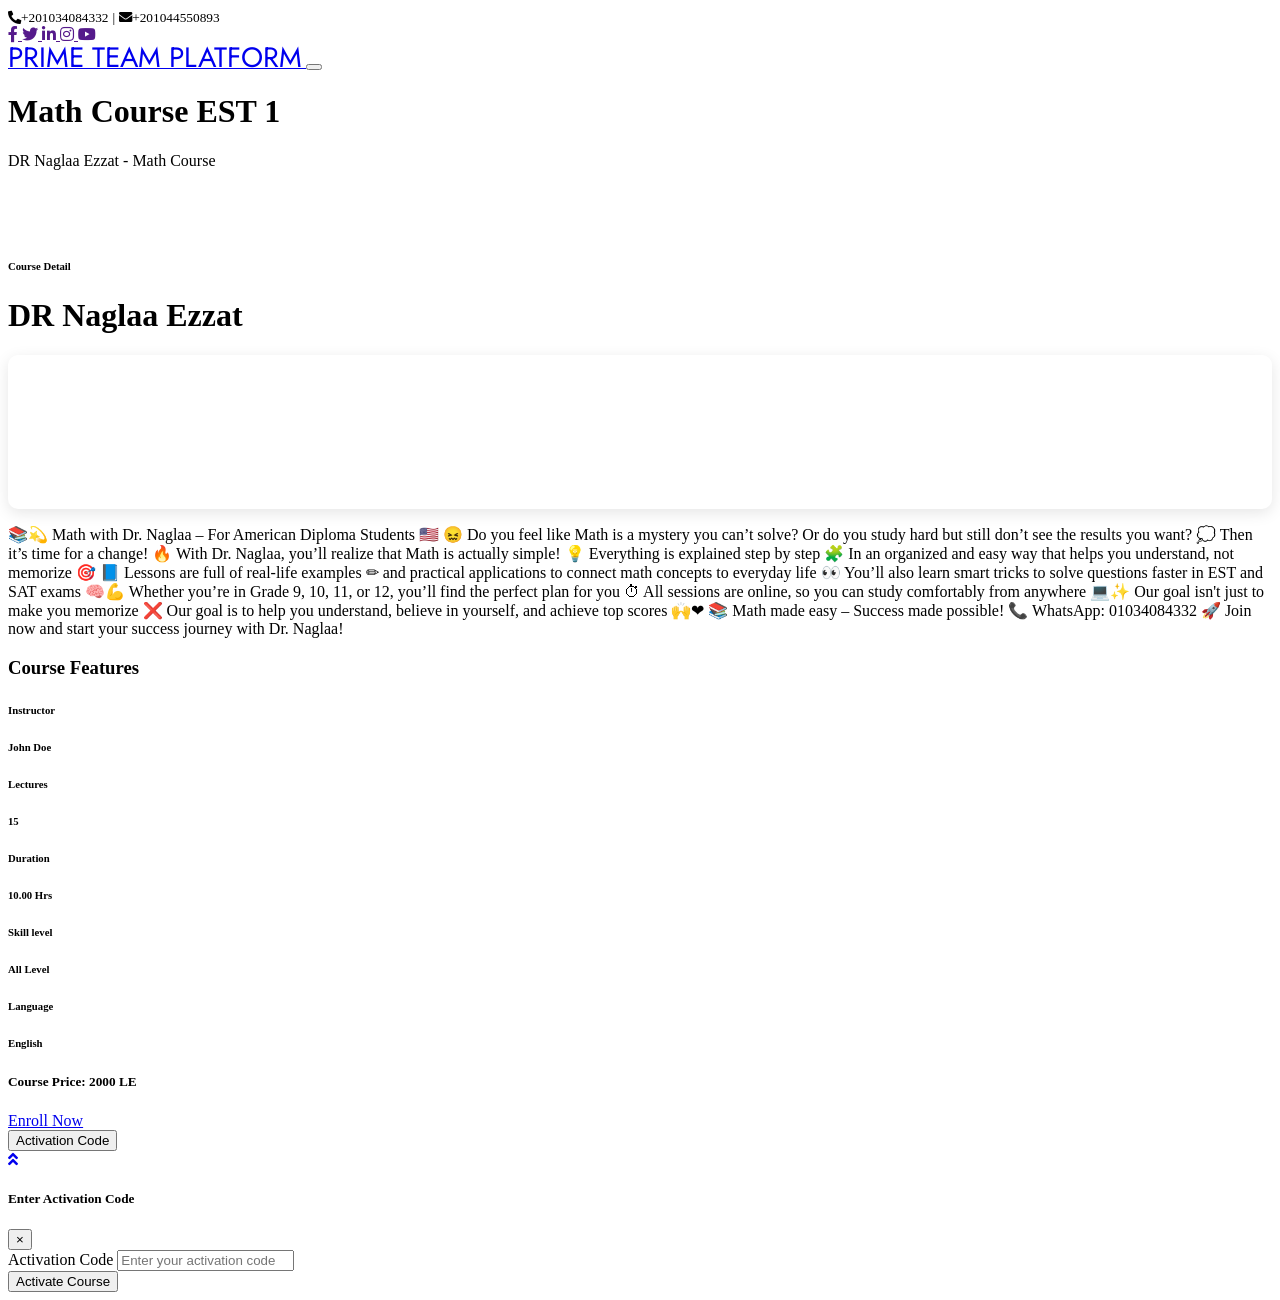
==== index.html @ 52534f37 "Add files via upload" ====
<!DOCTYPE html>
<html lang="en">

<head>
    <meta charset="utf-8">
    <title>Prime Team Platform</title>
    <meta content="width=device-width, initial-scale=1.0" name="viewport">
    <meta content="Free HTML Templates" name="keywords">
    <meta content="Free HTML Templates" name="description">
    
    <!-- Additional Security Meta Tags -->
    <meta http-equiv="Cache-Control" content="no-cache, no-store, must-revalidate">
    <meta http-equiv="Pragma" content="no-cache">
    <meta http-equiv="Expires" content="0">
    <meta name="robots" content="noindex, nofollow, noarchive, nosnippet, noimageindex">
    <meta name="googlebot" content="noindex, nofollow, noarchive, nosnippet, noimageindex">

    <!-- Favicon -->
    <link href="img/favicon.ico" rel="icon">

    <!-- Google Web Fonts -->
    <link rel="preconnect" href="https://fonts.gstatic.com">
    <link href="https://fonts.googleapis.com/css2?family=Jost:wght@500;600;700&family=Open+Sans:wght@400;600&display=swap" rel="stylesheet"> 

    <!-- Font Awesome -->
    <link href="https://cdnjs.cloudflare.com/ajax/libs/font-awesome/5.10.0/css/all.min.css" rel="stylesheet">

    <!-- Libraries Stylesheet -->
    <link href="lib/owlcarousel/assets/owl.carousel.min.css" rel="stylesheet">

    <!-- Customized Bootstrap Stylesheet -->
    <link href="css/style.css" rel="stylesheet">
    
    <!-- Enhanced Mobile-Responsive Styling -->
    <style>
        /* Mobile Navigation Enhancements */
        @media (max-width: 768px) {
            .navbar-brand {
                flex-direction: row;
                align-items: center;
            }
            
            .navbar-brand span {
                font-size: 16px !important;
                line-height: 1.2 !important;
                margin-left: 8px !important;
            }
            
            .navbar-brand img {
                height: 40px !important;
                width: 40px !important;
                flex-shrink: 0;
            }
        }
        
        @media (max-width: 576px) {
            .navbar-brand span {
                font-size: 14px !important;
                line-height: 1.1 !important;
            }
            
            .navbar-brand img {
                height: 36px !important;
                width: 36px !important;
            }
        }
        
        @media (max-width: 480px) {
            .navbar-brand span {
                font-size: 12px !important;
                line-height: 1 !important;
            }
            
            .navbar-brand img {
                height: 32px !important;
                width: 32px !important;
            }
        }
        
        /* Additional Mobile Navbar Fixes */
        @media (max-width: 768px) {
            .navbar {
                padding: 0.5rem 1rem !important;
            }
            
            .navbar-brand {
                max-width: calc(100% - 60px);
            }
            
            .navbar-toggler {
                padding: 0.25rem 0.5rem;
                font-size: 1rem;
            }
        }
        
        @media (max-width: 576px) {
            .navbar {
                padding: 0.4rem 0.8rem !important;
            }
            
            .navbar-brand {
                max-width: calc(100% - 50px);
            }
        }
        
        @media (max-width: 480px) {
            .navbar {
                padding: 0.3rem 0.6rem !important;
            }
            
            .navbar-brand {
                max-width: calc(100% - 45px);
            }
            
            .navbar-brand span {
                word-break: break-word;
                overflow-wrap: break-word;
            }
        }
        
        /* Ensure navbar doesn't overflow */
        .navbar-brand {
            white-space: nowrap;
            overflow: hidden;
            text-overflow: ellipsis;
        }
        
        @media (max-width: 480px) {
            .navbar-brand {
                white-space: normal;
                overflow: visible;
                text-overflow: unset;
            }
        }
        
        /* Free Session Video Section Styling */
        .embed-responsive {
            border-radius: 10px;
            overflow: hidden;
            box-shadow: 0 4px 15px rgba(0,0,0,0.1);
        }
        
        .embed-responsive-item {
            border: none;
        }
        
        #videoUrlInput {
            border-radius: 5px 0 0 5px;
        }
        
        #videoUrlInput:focus {
            border-color: #007bff;
            box-shadow: 0 0 0 0.2rem rgba(0,123,255,.25);
        }
    </style>
    
    <!-- All inspection protection CSS has been removed for full functionality -->
    
    <!-- CryptoJS for AES encryption -->
    <script src="https://cdnjs.cloudflare.com/ajax/libs/crypto-js/4.1.1/crypto-js.min.js"></script>
    
    <!-- All inspection protection scripts have been removed for full functionality -->
</head>

<body>
    <!-- Topbar Start -->
    <div class="container-fluid bg-dark">
        <div class="row py-2 px-lg-5">
            <div class="col-lg-6 text-center text-lg-left mb-2 mb-lg-0">
                <div class="d-inline-flex align-items-center text-white">
                    <small><i class="fa fa-phone-alt mr-2"></i>+201034084332</small>
                    <small class="px-3">|</small>
                    <small><i class="fa fa-envelope mr-2"></i>+201044550893</small>
                </div>
            </div>
            <div class="col-lg-6 text-center text-lg-right">
                <div class="d-inline-flex align-items-center">
                    <a class="text-white px-2" href="">
                        <i class="fab fa-facebook-f"></i>
                    </a>
                    <a class="text-white px-2" href="">
                        <i class="fab fa-twitter"></i>
                    </a>
                    <a class="text-white px-2" href="">
                        <i class="fab fa-linkedin-in"></i>
                    </a>
                    <a class="text-white px-2" href="">
                        <i class="fab fa-instagram"></i>
                    </a>
                    <a class="text-white pl-2" href="">
                        <i class="fab fa-youtube"></i>
                    </a>
                </div>
            </div>
        </div>
    </div>
    <!-- Topbar End -->


    <!-- Navbar Start -->
    <div class="container-fluid p-0">
        <nav class="navbar navbar-expand-lg bg-white navbar-light py-2 py-lg-3 px-3 px-lg-5">
            <a href="index.html" class="navbar-brand d-flex align-items-center">
                <img src="img/prime-team-logo.png" alt="Prime Team Platform" class="mr-2" style="height: 64px; width: 64px; border-radius: 50%; object-fit: cover;" onerror="this.style.display='none'">
                <span class="text-primary font-weight-bold" style="font-family: 'Jost', sans-serif; font-size: 28px; text-transform: uppercase; line-height: 1;">Prime Team Platform</span>
            </a>
            <button type="button" class="navbar-toggler" data-toggle="collapse" data-target="#navbarCollapse">
                <span class="navbar-toggler-icon"></span>
            </button>
            <div class="collapse navbar-collapse justify-content-between px-lg-3" id="navbarCollapse">
                <div class="navbar-nav mx-auto py-0">
                </div>
            </div>
        </nav>
    </div>
    <!-- Navbar End -->


    <!-- Header Start -->
    <div class="jumbotron jumbotron-fluid page-header position-relative overlay-bottom" style="margin-bottom: 90px;">
        <div class="container text-center py-5">
            <h1 class="text-white display-1">Math Course EST 1</h1>
            <div class="d-inline-flex text-white mb-5">
                <p class="m-0 text-uppercase">DR Naglaa Ezzat - Math Course</p>
            </div>
        </div>
    </div>
    <!-- Header End -->


    <!-- Detail Start -->
    <div class="container-fluid py-5">
        <div class="container py-5">
            <div class="row">
                <div class="col-lg-8">
                    <div class="mb-5">
                        <div class="section-title position-relative mb-5">
                            <h6 class="d-inline-block position-relative text-secondary text-uppercase pb-2">Course Detail</h6>
                            <h1 class="display-4">DR Naglaa Ezzat</h1>
                        </div>
                        <!-- Free Session Video Player -->
                        <div class="mb-4">
                            <div class="embed-responsive embed-responsive-16by9 rounded shadow-lg">
                                <iframe class="embed-responsive-item" id="freeSessionVideo" src="" allowfullscreen></iframe>
            </div>
                        </div>
                        <p>📚💫 Math with Dr. Naglaa – For American Diploma Students 🇺🇸

                            😖 Do you feel like Math is a mystery you can’t solve?
                            Or do you study hard but still don’t see the results you want? 💭
                            Then it’s time for a change! 🔥
                            
                            With Dr. Naglaa, you’ll realize that Math is actually simple! 💡
                            Everything is explained step by step 🧩
                            In an organized and easy way that helps you understand, not memorize 🎯
                            
                            📘 Lessons are full of real-life examples ✏
                            and practical applications to connect math concepts to everyday life 👀
                            You’ll also learn smart tricks to solve questions faster in EST and SAT exams 🧠💪
                            
                            Whether you’re in Grade 9, 10, 11, or 12,
                            you’ll find the perfect plan for you ⏱
                            All sessions are online, so you can study comfortably from anywhere 💻✨
                            
                            Our goal isn't just to make you memorize ❌
                            Our goal is to help you understand, believe in yourself, and achieve top scores 🙌❤
                            
                            📚 Math made easy – Success made possible!
                            📞 WhatsApp: 01034084332
                            🚀 Join now and start your success journey with Dr. Naglaa!</p>
                    </div>

                    
                    </div>

                <div class="col-lg-4 mt-5 mt-lg-0">
                    <div class="bg-primary mb-5 py-3">
                        <h3 class="text-white py-3 px-4 m-0">Course Features</h3>
                        <div class="d-flex justify-content-between border-bottom px-4">
                            <h6 class="text-white my-3">Instructor</h6>
                            <h6 class="text-white my-3">John Doe</h6>
                </div>
                        
                        <div class="d-flex justify-content-between border-bottom px-4">
                            <h6 class="text-white my-3">Lectures</h6>
                            <h6 class="text-white my-3">15</h6>
            </div>
                        <div class="d-flex justify-content-between border-bottom px-4">
                            <h6 class="text-white my-3">Duration</h6>
                            <h6 class="text-white my-3">10.00 Hrs</h6>
                        </div>
                        <div class="d-flex justify-content-between border-bottom px-4">
                            <h6 class="text-white my-3">Skill level</h6>
                            <h6 class="text-white my-3">All Level</h6>
                    </div>
                        <div class="d-flex justify-content-between px-4">
                            <h6 class="text-white my-3">Language</h6>
                            <h6 class="text-white my-3">English</h6>
                    </div>
                        <h5 class="text-white py-3 px-4 m-0">Course Price: 2000 LE</h5>
                        <div class="py-3 px-4">
                            <a id="enroll-btn" class="btn btn-block btn-secondary py-3 px-5" href="https://docs.google.com/forms/d/e/1FAIpQLSeO6FMQyeVrbVhYPBFhWqPBFjoQSpNeBC6p05BM1_A8sCCKrQ/viewform?usp=dialog" target="_blank" rel="noopener">Enroll Now</a>
                            <button id="activation-btn" class="btn btn-block btn-warning py-3 px-5 mt-2" data-toggle="modal" data-target="#activationModal">Activation Code</button>
                            <button id="view-course-btn" class="btn btn-block btn-success py-3 px-5 mt-2" style="display:none;">View Course</button>
                        </div>
                    </div>

                    

                    
                </div>
            </div>
        </div>
    </div>
    <!-- Detail End -->




    <!-- Back to Top -->
    <a href="#" class="btn btn-lg btn-primary rounded-0 btn-lg-square back-to-top"><i class="fa fa-angle-double-up"></i></a>


    <!-- JavaScript Libraries -->
    <script src="https://code.jquery.com/jquery-3.4.1.min.js"></script>
    <script src="https://stackpath.bootstrapcdn.com/bootstrap/4.4.1/js/bootstrap.bundle.min.js"></script>
    <script src="lib/easing/easing.min.js"></script>
    <script src="lib/waypoints/waypoints.min.js"></script>
    <script src="lib/counterup/counterup.min.js"></script>
    <script src="lib/owlcarousel/owl.carousel.min.js"></script>

    <!-- Inline JavaScript for Button Functionality -->
    <script>
        // Activation codes
        window.activationCodes = {
            'math-est-1': ['MATH7X9K2P4Q', 'EST1M3TH5X7', 'ALG3BR4X9Y2', 'CALC8U1S3V5', 'GEOM6W4E7R9', 'TRIG2A5S8D1', 'STAT4F7G0H3', 'PROB6J9K2L5', 'ANAL8M1N4O7', 'DIFF0P3Q6R9'],
            'math-est-2': ['MATH9Y2Z5A8', 'EST2B4C7D0', 'ADV3E6F9G2', 'CALC5H8I1J4', 'LINE7K0L3M6', 'MATR9N2O5P8', 'VECT1Q4R7S0', 'LIMI3T6U9V2', 'DERI5W8X1Y4', 'INTE7Z0A3B6'],
            'english-est-1': ['ENG9C2D5E8', 'EST1F4G7H0', 'LITE3I6J9K2', 'GRAM5L8M1N4', 'VOCA7O0P3Q6', 'READ9R2S5T8', 'WRIT1U4V7W0', 'COMP3X6Y9Z2', 'ANAL5A8B1C4', 'ESSA7D0E3F6'],
            'biology-est-1': ['BIO9G2H5I8', 'EST1J4K7L0', 'CELL3M6N9O2', 'DNA5P8Q1R4', 'GENE7S0T3U6', 'EVOL9V2W5X8', 'ECOL1Y4Z7A0', 'ANAT3B6C9D2', 'PHYS5E8F1G4', 'MOLC7H0I3J6'],
            'biology-est-2': ['BIO9K2L5M8', 'EST2N4O7P0', 'ADV3Q6R9S2', 'MICR5T8U1V4', 'IMMU7W0X3Y6', 'NEUR9Z2A5B8', 'ENDO1C4D7E0', 'REPR3F6G9H2', 'DEVE5I8J1K4', 'PHYS7L0M3N6'],
            'chemistry-est-2': ['CHEM9O2P5Q8', 'EST2R4S7T0', 'ADV3U6V9W2', 'ORGA5X8Y1Z4', 'INOR7A0B3C6', 'PHYS9D2E5F8', 'ANAL1G4H7I0', 'THER3J6K9L2', 'KINE5M8N1O4', 'ELEC7P0Q3R6']
        };
        
        // Wait for DOM to load
        document.addEventListener('DOMContentLoaded', function() {
            // Current activation version - CHANGE THIS TO EXPIRE ALL SESSIONS
            var ACTIVATION_CODE_VERSION = "1.0.9";
            
            // Get current course ID
            function getCurrentCourseId() {
                var currentPage = window.location.pathname.split('/').pop();
                var courseMapping = {
                    'index.html': 'math-est-1',
                    'detail.html': 'math-est-1',
                    'detail2.html': 'math-est-2',
                    'detail3.html': 'english-est-1',
                    'detail4.html': 'biology-est-1',
                    'detail5.html': 'biology-est-2',
                    'detail6.html': 'chemistry-est-2'
                };
                return courseMapping[currentPage] || 'math-est-1';
            }
            
            // Check if course is activated with current version
            function isCourseActivated(courseId) {
                var activatedCourses = JSON.parse(localStorage.getItem('activatedCourses') || '{}');
                var courseData = activatedCourses[courseId];
                
                if (!courseData || !courseData.activated) {
                    return false;
                }
                
                // Check if the activation was done with the current version
                if (courseData.version !== ACTIVATION_CODE_VERSION) {
                    return false; // Version mismatch - session expired
                }
                
                return true;
            }
            
            // Clear expired activations (when version changes)
            function clearExpiredActivations() {
                var activatedCourses = JSON.parse(localStorage.getItem('activatedCourses') || '{}');
                var hasExpired = false;
                
                for (var courseId in activatedCourses) {
                    if (activatedCourses[courseId].version !== ACTIVATION_CODE_VERSION) {
                        delete activatedCourses[courseId];
                        hasExpired = true;
                    }
                }
                
                if (hasExpired) {
                    localStorage.setItem('activatedCourses', JSON.stringify(activatedCourses));
                    showSessionExpiredNotification();
                }
            }
            
            // Show notification when sessions expire
            function showSessionExpiredNotification() {
                var notification = document.createElement('div');
                notification.className = 'alert alert-warning alert-dismissible fade show';
                notification.style.cssText = 'position: fixed; top: 20px; right: 20px; z-index: 9999; max-width: 400px;';
                notification.innerHTML = '<strong>Session Expired!</strong><br>Activation codes have been updated. Please re-enter your activation code to continue.<button type="button" class="close" onclick="this.parentElement.remove()"><span>&times;</span></button>';
                document.body.appendChild(notification);
                
                // Auto-remove after 10 seconds
                setTimeout(function() {
                    if (notification.parentNode) {
                        notification.remove();
                    }
                }, 10000);
            }
            
            // Details button handler
            var detailsBtn = document.getElementById('enroll-btn');
            if (detailsBtn) {
                detailsBtn.addEventListener('click', function(e) {
                    e.preventDefault();
                    var href = this.getAttribute('href');
                    if (!href || href === '#' || href === '') {
                        href = 'https://docs.google.com/forms/d/e/1FAIpQLSeO6FMQyeVrbVhYPBFhWqPBFjoQSpNeBC6p05BM1_A8sCCKrQ/viewform?usp=dialog';
                    }
                    window.open(href, '_blank', 'noopener');
                });
            }
            
            // Activation button handler
            var activationBtn = document.getElementById('activation-btn');
            if (activationBtn) {
                activationBtn.addEventListener('click', function(e) {
                    e.preventDefault();
                    var modal = document.getElementById('activationModal');
                    if (modal) {
                        modal.style.display = 'block';
                        modal.classList.add('show');
                        document.body.classList.add('modal-open');
                        
                        // Add backdrop
                        var backdrop = document.createElement('div');
                        backdrop.className = 'modal-backdrop fade show';
                        backdrop.id = 'modal-backdrop';
                        document.body.appendChild(backdrop);
                        
                        // Close handlers
                        backdrop.addEventListener('click', function() {
                            modal.style.display = 'none';
                            modal.classList.remove('show');
                            document.body.classList.remove('modal-open');
                            backdrop.remove();
                        });
                        
                        var closeBtn = modal.querySelector('.close');
                        if (closeBtn) {
                            closeBtn.addEventListener('click', function() {
                                modal.style.display = 'none';
                                modal.classList.remove('show');
                                document.body.classList.remove('modal-open');
                                backdrop.remove();
                            });
                        }
                    }
                });
            }
            
            // Activation form handler
            var activationForm = document.getElementById('activationForm');
            if (activationForm) {
                activationForm.addEventListener('submit', function(e) {
                    e.preventDefault();
                    
                    var activationCode = document.getElementById('activationCode').value.trim().toUpperCase();
                    var courseId = getCurrentCourseId();
                    var validCodes = window.activationCodes[courseId] || [];
                    
                    var errorDiv = document.getElementById('activationError');
                    var successDiv = document.getElementById('activationSuccess');
                    
                    // Hide previous messages
                    if (errorDiv) errorDiv.style.display = 'none';
                    if (successDiv) successDiv.style.display = 'none';
                    
                    if (!activationCode) {
                        if (errorDiv) {
                            errorDiv.textContent = 'Please enter an activation code.';
                            errorDiv.style.display = 'block';
                        }
                        return;
                    }
                    
                    if (validCodes.includes(activationCode)) {
                        // Valid code
                        if (successDiv) {
                            successDiv.textContent = 'Activation successful! Redirecting to course content...';
                            successDiv.style.display = 'block';
                        }
                        
                        // Store activation with current version
                        var activatedCourses = JSON.parse(localStorage.getItem('activatedCourses') || '{}');
                        activatedCourses[courseId] = {
                            activated: true,
                            code: activationCode,
                            version: ACTIVATION_CODE_VERSION,
                            activatedAt: new Date().toISOString()
                        };
                        localStorage.setItem('activatedCourses', JSON.stringify(activatedCourses));
                        
                        // Redirect to course content immediately
                        var courseContentMapping = {
                            'math-est-1': 'course-content-math-est-1.html',
                            'math-est-2': 'course-content-math-est-2.html',
                            'english-est-1': 'course-content-english-est-1.html',
                            'biology-est-1': 'course-content-biology-est-1.html',
                            'biology-est-2': 'course-content-biology-est-2.html',
                            'chemistry-est-2': 'course-content-chemistry-est-2.html'
                        };
                        
                        var contentUrl = courseContentMapping[courseId];
                        if (contentUrl) {
                            // Redirect after 1 second to show success message
                            setTimeout(function() {
                                window.location.href = contentUrl;
                            }, 1000);
                        } else {
                            // Fallback if no content URL found
                            setTimeout(function() {
                                var modal = document.getElementById('activationModal');
                                if (modal) {
                                    modal.style.display = 'none';
                                    modal.classList.remove('show');
                                    document.body.classList.remove('modal-open');
                                    var backdrop = document.getElementById('modal-backdrop');
                                    if (backdrop) backdrop.remove();
                                }
                                updateButtonVisibility(courseId);
                            }, 1500);
                        }
                        
                    } else {
                        // Invalid code
                        if (errorDiv) {
                            errorDiv.textContent = 'Invalid activation code. Please try again.';
                            errorDiv.style.display = 'block';
                        }
                        document.getElementById('activationCode').value = '';
                    }
                });
            }
            
            // View course button handler
            var viewCourseBtn = document.getElementById('view-course-btn');
            if (viewCourseBtn) {
                viewCourseBtn.addEventListener('click', function() {
                    var courseId = getCurrentCourseId();
                    var courseContentMapping = {
                        'math-est-1': 'course-content-math-est-1.html',
                        'math-est-2': 'course-content-math-est-2.html',
                        'english-est-1': 'course-content-english-est-1.html',
                        'biology-est-1': 'course-content-biology-est-1.html',
                        'biology-est-2': 'course-content-biology-est-2.html',
                        'chemistry-est-2': 'course-content-chemistry-est-2.html'
                    };
                    
                    var contentUrl = courseContentMapping[courseId];
                    if (contentUrl) {
                        window.location.href = contentUrl;
                    } else {
                        alert('Course content not available yet.');
                    }
                });
            }
            
            // Initialize button visibility and check for expired sessions
            var courseId = getCurrentCourseId();
            
            // Check for expired sessions first
            clearExpiredActivations();
            
            // Update button visibility based on activation status
            function updateButtonVisibility(courseId) {
                var enrollBtn = document.getElementById('enroll-btn');
                var activationBtn = document.getElementById('activation-btn');
                var viewCourseBtn = document.getElementById('view-course-btn');
                
                if (isCourseActivated(courseId)) {
                    // Course is activated - hide Details and Activation Code, show View Course
                    if (enrollBtn) enrollBtn.style.display = 'none';
                    if (activationBtn) activationBtn.style.display = 'none';
                    if (viewCourseBtn) viewCourseBtn.style.display = 'block';
                } else {
                    // Course not activated - show Details and Activation Code, hide View Course
                    if (enrollBtn) enrollBtn.style.display = 'block';
                    if (activationBtn) activationBtn.style.display = 'block';
                    if (viewCourseBtn) viewCourseBtn.style.display = 'none';
                }
            }
            
            // Update button visibility
            updateButtonVisibility(courseId);
        });
        
        // Video loading functions
        function convertToEmbedUrl(url) {
            // YouTube URL conversion
            if (url.includes('youtube.com/watch') || url.includes('youtu.be/')) {
                var videoId = '';
                if (url.includes('youtube.com/watch')) {
                    videoId = url.split('v=')[1]?.split('&')[0];
                } else if (url.includes('youtu.be/')) {
                    videoId = url.split('youtu.be/')[1]?.split('?')[0];
                }
                if (videoId) {
                    return 'https://www.youtube.com/embed/' + videoId;
                }
            }
            // Google Drive URL conversion
            if (url.includes('drive.google.com/file/d/')) {
                var fileId = url.split('/d/')[1]?.split('/')[0];
                if (fileId) {
                    return 'https://drive.google.com/file/d/' + fileId + '/preview';
                }
            }
            // If already an embed URL or other format, return as is
            return url;
        }
        
        function loadVideo() {
            var videoUrl = document.getElementById('videoUrlInput').value.trim();
            var videoFrame = document.getElementById('freeSessionVideo');
            
            if (!videoUrl) {
                alert('Please enter a video URL');
                return;
            }
            
            var embedUrl = convertToEmbedUrl(videoUrl);
            videoFrame.src = embedUrl;
        }
        
        function loadDefaultVideo() {
            // Default free session video - you can change this URL
            var defaultVideoUrl = 'https://drive.google.com/file/d/YOUR_DEFAULT_VIDEO_ID/preview';
            var videoFrame = document.getElementById('freeSessionVideo');
            videoFrame.src = defaultVideoUrl;
            document.getElementById('videoUrlInput').value = defaultVideoUrl;
        }
        
        // Load default video on page load
        document.addEventListener('DOMContentLoaded', function() {
            // Uncomment the line below to auto-load default video
            // loadDefaultVideo();
        });
    </script>

    <!-- Activation Code Modal -->
    <div class="modal fade" id="activationModal" tabindex="-1" role="dialog" aria-hidden="true">
        <div class="modal-dialog modal-dialog-centered" role="document">
            <div class="modal-content">
                <div class="modal-header">
                    <h5 class="modal-title">Enter Activation Code</h5>
                    <button type="button" class="close" data-dismiss="modal" aria-label="Close">
                        <span aria-hidden="true">&times;</span>
                    </button>
                </div>
                <div class="modal-body">
                    <form id="activationForm">
                        <div class="form-group">
                            <label for="activationCode">Activation Code</label>
                            <input type="text" class="form-control" id="activationCode" placeholder="Enter your activation code" required>
                        </div>
                        <div id="activationError" class="text-danger mb-2" style="display:none"></div>
                        <div id="activationSuccess" class="text-success mb-2" style="display:none"></div>
                        <button type="submit" class="btn btn-warning btn-block">Activate Course</button>
                    </form>
                </div>
            </div>
        </div>
    </div>

</body>

</html>
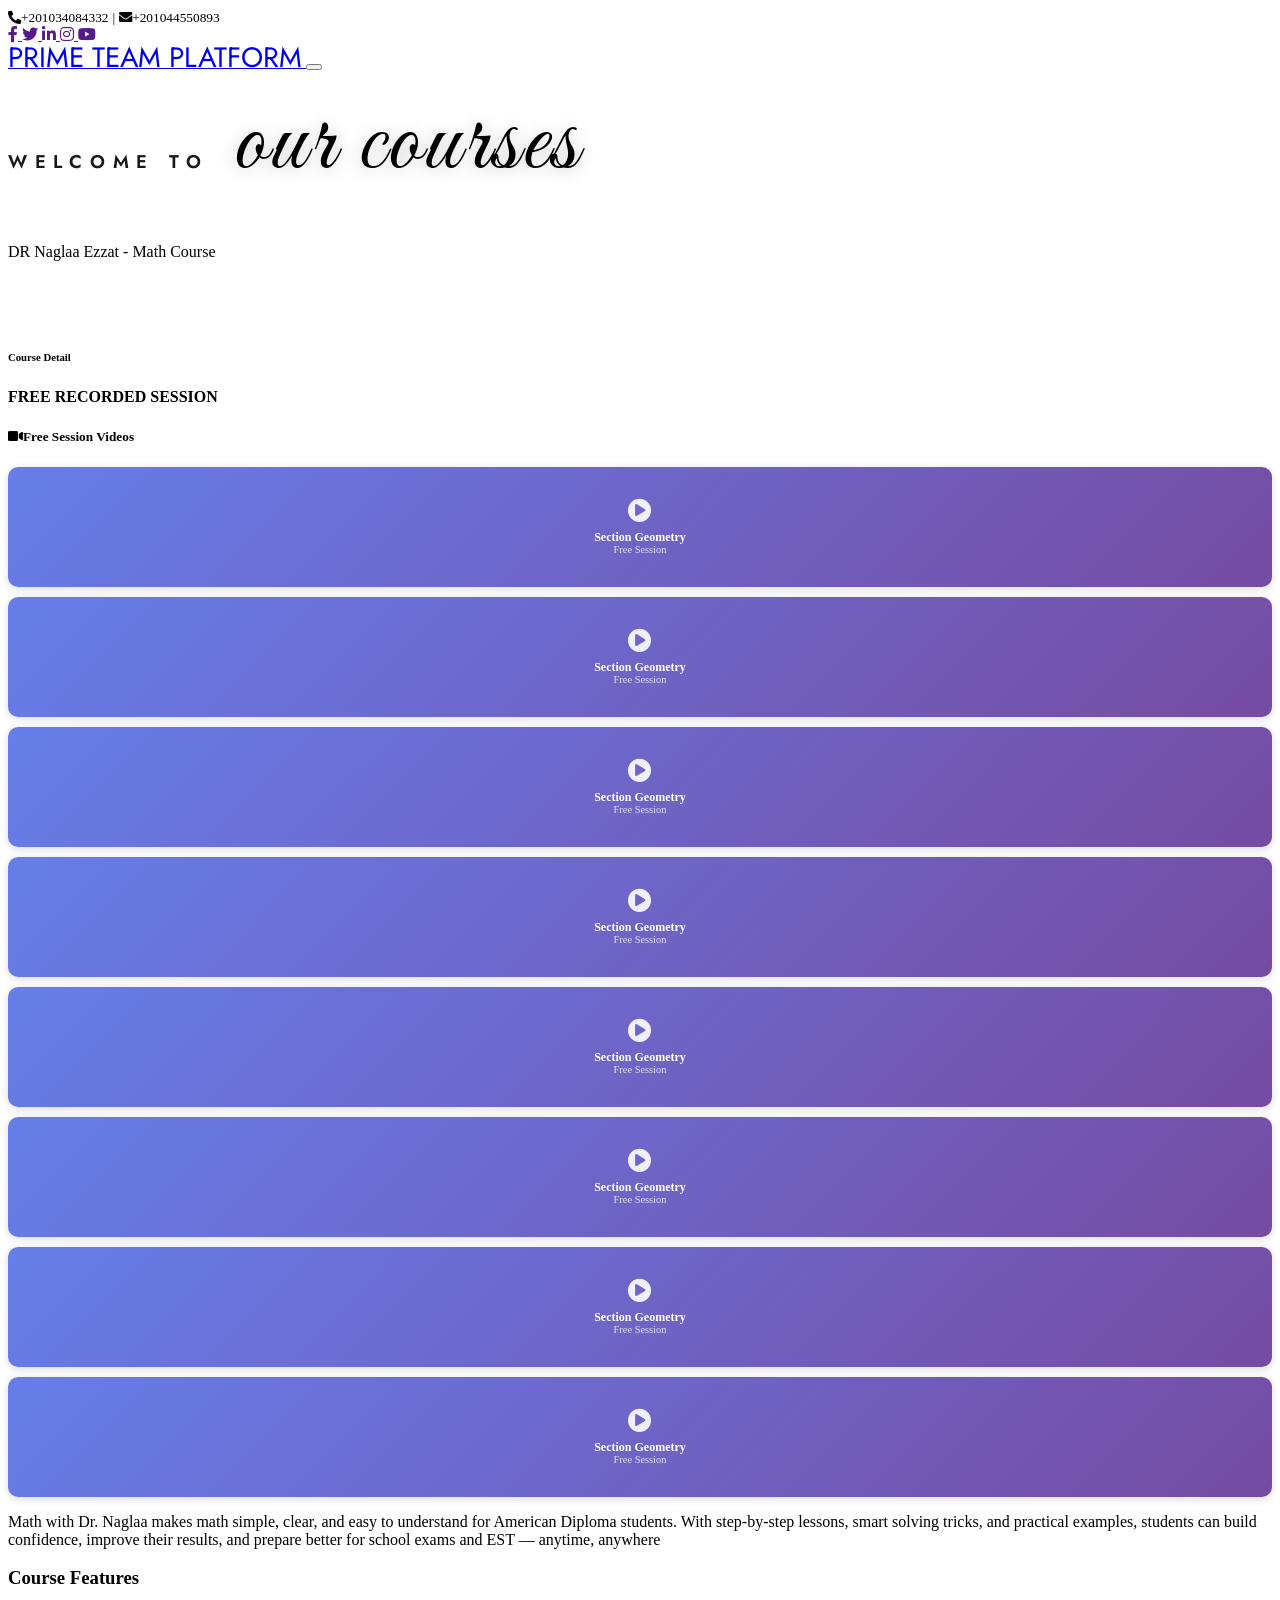
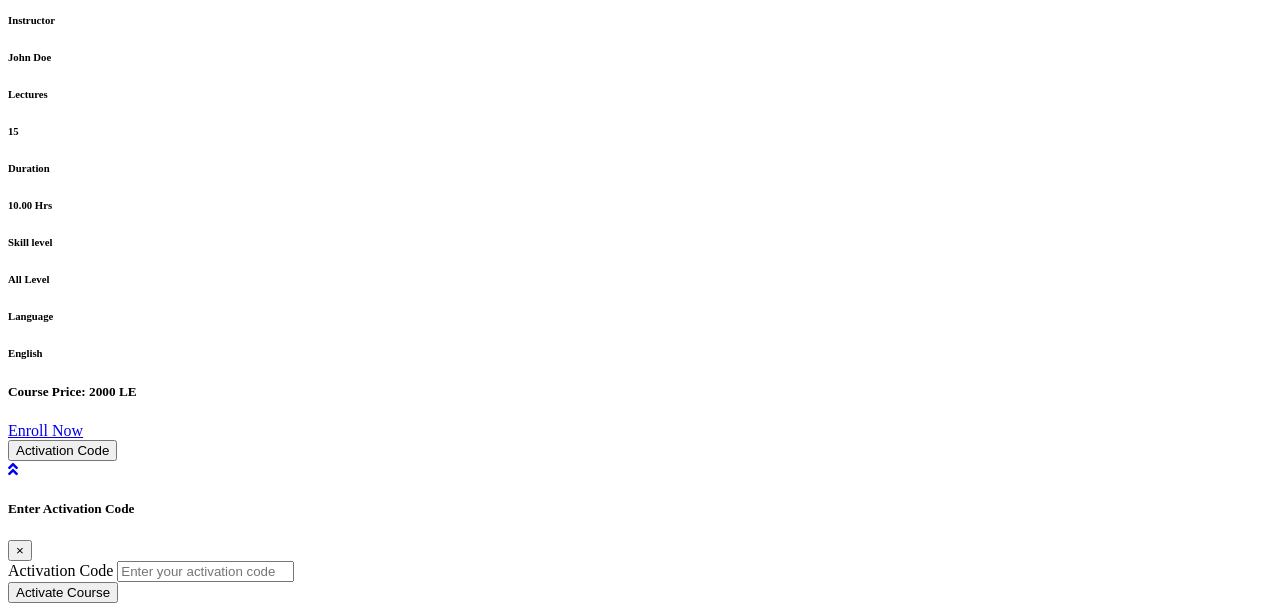
==== commit d8c54c2c: "Add files via upload" ====
--- a/index.html
+++ b/index.html
@@ -20,7 +20,7 @@
 
     <!-- Google Web Fonts -->
     <link rel="preconnect" href="https://fonts.gstatic.com">
-    <link href="https://fonts.googleapis.com/css2?family=Jost:wght@500;600;700&family=Open+Sans:wght@400;600&display=swap" rel="stylesheet"> 
+    <link href="https://fonts.googleapis.com/css2?family=Great+Vibes&family=Jost:wght@500;600;700&family=Open+Sans:wght@400;600&display=swap" rel="stylesheet"> 
 
     <!-- Font Awesome -->
     <link href="https://cdnjs.cloudflare.com/ajax/libs/font-awesome/5.10.0/css/all.min.css" rel="stylesheet">
@@ -151,6 +151,127 @@
         #videoUrlInput:focus {
             border-color: #007bff;
             box-shadow: 0 0 0 0.2rem rgba(0,123,255,.25);
+        }
+        
+        /* Video Squares - Free Session Style - Small Boxes */
+        .video-square {
+            background: linear-gradient(135deg, #667eea 0%, #764ba2 100%);
+            border-radius: 10px;
+            padding: 10px;
+            text-align: center;
+            color: white;
+            cursor: pointer !important;
+            transition: all 0.3s ease;
+            height: 100px;
+            display: flex;
+            flex-direction: column;
+            justify-content: center;
+            align-items: center;
+            box-shadow: 0 2px 8px rgba(0,0,0,0.15);
+            margin-bottom: 10px;
+            min-height: 100px;
+        }
+        
+        .video-square:hover {
+            transform: translateY(-3px);
+            box-shadow: 0 8px 25px rgba(0,0,0,0.2);
+        }
+        
+        .video-square:active {
+            transform: translateY(0);
+        }
+        
+        .video-icon {
+            font-size: 1.5rem;
+            margin-bottom: 5px;
+            opacity: 0.9;
+        }
+        
+        .video-square h6 {
+            margin: 0;
+            font-weight: 600;
+            font-size: 0.75rem;
+            line-height: 1.2;
+            color: white;
+        }
+        
+        .video-square small {
+            opacity: 0.8;
+            font-size: 0.65rem;
+            color: white;
+        }
+        
+        /* Mobile-specific video square adjustments */
+        @media (max-width: 768px) {
+            .video-square {
+                height: 90px;
+                padding: 8px;
+                margin-bottom: 8px;
+            }
+            
+            .video-icon {
+                font-size: 1.3rem;
+                margin-bottom: 4px;
+            }
+            
+            .video-square h6 {
+                font-size: 0.7rem;
+            }
+            
+            .video-square small {
+                font-size: 0.6rem;
+            }
+        }
+        
+        @media (max-width: 576px) {
+            .video-square {
+                height: 80px;
+                padding: 6px;
+            }
+            
+            .video-icon {
+                font-size: 1.1rem;
+            }
+            
+            .video-square h6 {
+                font-size: 0.65rem;
+            }
+        }
+
+        /* Hero welcome — signature-style headline */
+        .hero-welcome-title {
+            font-family: 'Jost', sans-serif;
+            font-weight: 500;
+            margin-bottom: 0.5rem;
+        }
+        .hero-welcome-kicker {
+            font-size: clamp(0.8rem, 2.2vw, 1.15rem);
+            letter-spacing: 0.42em;
+            text-transform: uppercase;
+            opacity: 0.9;
+            margin-bottom: 0.5rem;
+            font-weight: 600;
+        }
+        .hero-welcome-signature {
+            font-family: 'Great Vibes', cursive;
+            font-size: clamp(3.25rem, 11vw, 6.25rem);
+            font-weight: 400;
+            line-height: 1.05;
+            letter-spacing: 0.03em;
+            text-shadow: 0 2px 18px rgba(0, 0, 0, 0.22), 0 0 40px rgba(255, 255, 255, 0.08);
+            display: inline-block;
+            padding: 0 0.15em 0.08em;
+            border-bottom: 2px solid rgba(255, 255, 255, 0.42);
+            margin-bottom: 0.15rem;
+        }
+        .hero-welcome-accent {
+            display: block;
+            width: 4rem;
+            height: 3px;
+            margin: 0.85rem auto 0;
+            background: linear-gradient(90deg, transparent, rgba(255, 255, 255, 0.85), transparent);
+            border-radius: 2px;
+            opacity: 0.9;
         }
     </style>
     
@@ -219,7 +340,11 @@
     <!-- Header Start -->
     <div class="jumbotron jumbotron-fluid page-header position-relative overlay-bottom" style="margin-bottom: 90px;">
         <div class="container text-center py-5">
-            <h1 class="text-white display-1">Math Course EST 1</h1>
+            <h1 class="text-white hero-welcome-title">
+                <span class="hero-welcome-kicker">Welcome to</span>
+                <span class="hero-welcome-signature">our courses</span>
+                <span class="hero-welcome-accent" aria-hidden="true"></span>
+            </h1>
             <div class="d-inline-flex text-white mb-5">
                 <p class="m-0 text-uppercase">DR Naglaa Ezzat - Math Course</p>
             </div>
@@ -229,51 +354,101 @@
 
 
     <!-- Detail Start -->
-    <div class="container-fluid py-5">
-        <div class="container py-5">
+    <div class="container-fluid py-2">
+        <div class="container py-2">
             <div class="row">
                 <div class="col-lg-8">
                     <div class="mb-5">
-                        <div class="section-title position-relative mb-5">
-                            <h6 class="d-inline-block position-relative text-secondary text-uppercase pb-2">Course Detail</h6>
-                            <h1 class="display-4">DR Naglaa Ezzat</h1>
+                        <div class="section-title position-relative mb-1">
+                            <h6 class="d-inline-block position-relative text-secondary text-uppercase pb-1 mb-2">Course Detail</h6>
+                            <h4 class="mb-2">FREE RECORDED SESSION</h4>
                         </div>
-                        <!-- Free Session Video Player -->
+                        <!-- Free Session Video Buttons -->
                         <div class="mb-4">
-                            <div class="embed-responsive embed-responsive-16by9 rounded shadow-lg">
-                                <iframe class="embed-responsive-item" id="freeSessionVideo" src="" allowfullscreen></iframe>
-            </div>
+                            <h5 class="mb-3"><i class="fa fa-video mr-2 text-primary"></i>Free Session Videos</h5>
+                            <div class="row">
+                                <div class="col-md-3 col-sm-6 mb-3">
+                                    <div class="video-square" onclick="openFreeSessionVideo()">
+                                        <div class="video-icon">
+                                            <i class="fa fa-play-circle"></i>
+                                        </div>
+                                        <h6>Section Geometry</h6>
+                                        <small>Free Session</small>
+                                    </div>
+                                </div>
+                                <div class="col-md-3 col-sm-6 mb-3">
+                                    <div class="video-square" onclick="openFreeSessionVideo()">
+                                        <div class="video-icon">
+                                            <i class="fa fa-play-circle"></i>
+                                        </div>
+                                        <h6>Section Geometry</h6>
+                                        <small>Free Session</small>
+                                    </div>
+                                </div>
+                                <div class="col-md-3 col-sm-6 mb-3">
+                                    <div class="video-square" onclick="openFreeSessionVideo()">
+                                        <div class="video-icon">
+                                            <i class="fa fa-play-circle"></i>
+                                        </div>
+                                        <h6>Section Geometry</h6>
+                                        <small>Free Session</small>
+                                    </div>
+                                </div>
+                                <div class="col-md-3 col-sm-6 mb-3">
+                                    <div class="video-square" onclick="openFreeSessionVideo()">
+                                        <div class="video-icon">
+                                            <i class="fa fa-play-circle"></i>
+                                        </div>
+                                        <h6>Section Geometry</h6>
+                                        <small>Free Session</small>
+                                    </div>
+                                </div>
+                                <div class="col-md-3 col-sm-6 mb-3">
+                                    <div class="video-square" onclick="openFreeSessionVideo()">
+                                        <div class="video-icon">
+                                            <i class="fa fa-play-circle"></i>
+                                        </div>
+                                        <h6>Section Geometry</h6>
+                                        <small>Free Session</small>
+                                    </div>
+                                </div>
+                                <div class="col-md-3 col-sm-6 mb-3">
+                                    <div class="video-square" onclick="openFreeSessionVideo()">
+                                        <div class="video-icon">
+                                            <i class="fa fa-play-circle"></i>
+                                        </div>
+                                        <h6>Section Geometry</h6>
+                                        <small>Free Session</small>
+                                    </div>
+                                </div>
+                                <div class="col-md-3 col-sm-6 mb-3">
+                                    <div class="video-square" onclick="openFreeSessionVideo()">
+                                        <div class="video-icon">
+                                            <i class="fa fa-play-circle"></i>
+                                        </div>
+                                        <h6>Section Geometry</h6>
+                                        <small>Free Session</small>
+                                    </div>
+                                </div>
+                                <div class="col-md-3 col-sm-6 mb-3">
+                                    <div class="video-square" onclick="openFreeSessionVideo()">
+                                        <div class="video-icon">
+                                            <i class="fa fa-play-circle"></i>
+                                        </div>
+                                        <h6>Section Geometry</h6>
+                                        <small>Free Session</small>
+                                    </div>
+                                </div>
+                            </div>
                         </div>
-                        <p>📚💫 Math with Dr. Naglaa – For American Diploma Students 🇺🇸
-
-                            😖 Do you feel like Math is a mystery you can’t solve?
-                            Or do you study hard but still don’t see the results you want? 💭
-                            Then it’s time for a change! 🔥
-                            
-                            With Dr. Naglaa, you’ll realize that Math is actually simple! 💡
-                            Everything is explained step by step 🧩
-                            In an organized and easy way that helps you understand, not memorize 🎯
-                            
-                            📘 Lessons are full of real-life examples ✏
-                            and practical applications to connect math concepts to everyday life 👀
-                            You’ll also learn smart tricks to solve questions faster in EST and SAT exams 🧠💪
-                            
-                            Whether you’re in Grade 9, 10, 11, or 12,
-                            you’ll find the perfect plan for you ⏱
-                            All sessions are online, so you can study comfortably from anywhere 💻✨
-                            
-                            Our goal isn't just to make you memorize ❌
-                            Our goal is to help you understand, believe in yourself, and achieve top scores 🙌❤
-                            
-                            📚 Math made easy – Success made possible!
-                            📞 WhatsApp: 01034084332
-                            🚀 Join now and start your success journey with Dr. Naglaa!</p>
+                        <p>Math with Dr. Naglaa makes math simple, clear, and easy to understand for American Diploma students. With step-by-step lessons, smart solving tricks, and practical examples, students can build confidence, improve their results, and prepare better for school exams and EST — anytime, anywhere
+                            </p>
                     </div>
 
                     
                     </div>
 
-                <div class="col-lg-4 mt-5 mt-lg-0">
+                <div class="col-lg-4 mt-lg-0">
                     <div class="bg-primary mb-5 py-3">
                         <h3 class="text-white py-3 px-4 m-0">Course Features</h3>
                         <div class="d-flex justify-content-between border-bottom px-4">
@@ -638,12 +813,37 @@
         }
         
         function loadDefaultVideo() {
-            // Default free session video - you can change this URL
-            var defaultVideoUrl = 'https://drive.google.com/file/d/YOUR_DEFAULT_VIDEO_ID/preview';
+            // Free session video: "section geometry by eng ali.mp4"
+            // File ID: 1a7gJuK_tb3topaZRarb0LCp72gUUC9fA
+            // Link: https://drive.google.com/file/d/1a7gJuK_tb3topaZRarb0LCp72gUUC9fA/view
+            var defaultVideoUrl = 'https://drive.google.com/file/d/1a7gJuK_tb3topaZRarb0LCp72gUUC9fA/preview';
             var videoFrame = document.getElementById('freeSessionVideo');
-            videoFrame.src = defaultVideoUrl;
-            document.getElementById('videoUrlInput').value = defaultVideoUrl;
-        }
+            if (videoFrame) {
+                videoFrame.src = defaultVideoUrl;
+            }
+        }
+        
+        // Open free session video in new tab
+        function openFreeSessionVideo() {
+            // Free session video: "section geometry by eng ali.mp4"
+            var videoUrl = 'https://drive.google.com/file/d/1a7gJuK_tb3topaZRarb0LCp72gUUC9fA/preview';
+            var videoTitle = 'FREE RECORDED SESSION - Section Geometry by Eng Ali';
+            
+            // Open video player page in new tab with the video
+            window.open('video-player.html?video=' + encodeURIComponent(videoUrl) + '&title=' + encodeURIComponent(videoTitle), '_blank');
+        }
+        
+        // Open video player in new tab (legacy function)
+        function openVideoPlayer() {
+            openFreeSessionVideo();
+        }
+        
+        // Load default video on page load
+        document.addEventListener('DOMContentLoaded', function() {
+            // Auto-load the "section geometry by eng ali" video
+            // Make sure to replace YOUR_FILE_ID_HERE with the actual file ID first
+            loadDefaultVideo();
+        });
         
         // Load default video on page load
         document.addEventListener('DOMContentLoaded', function() {
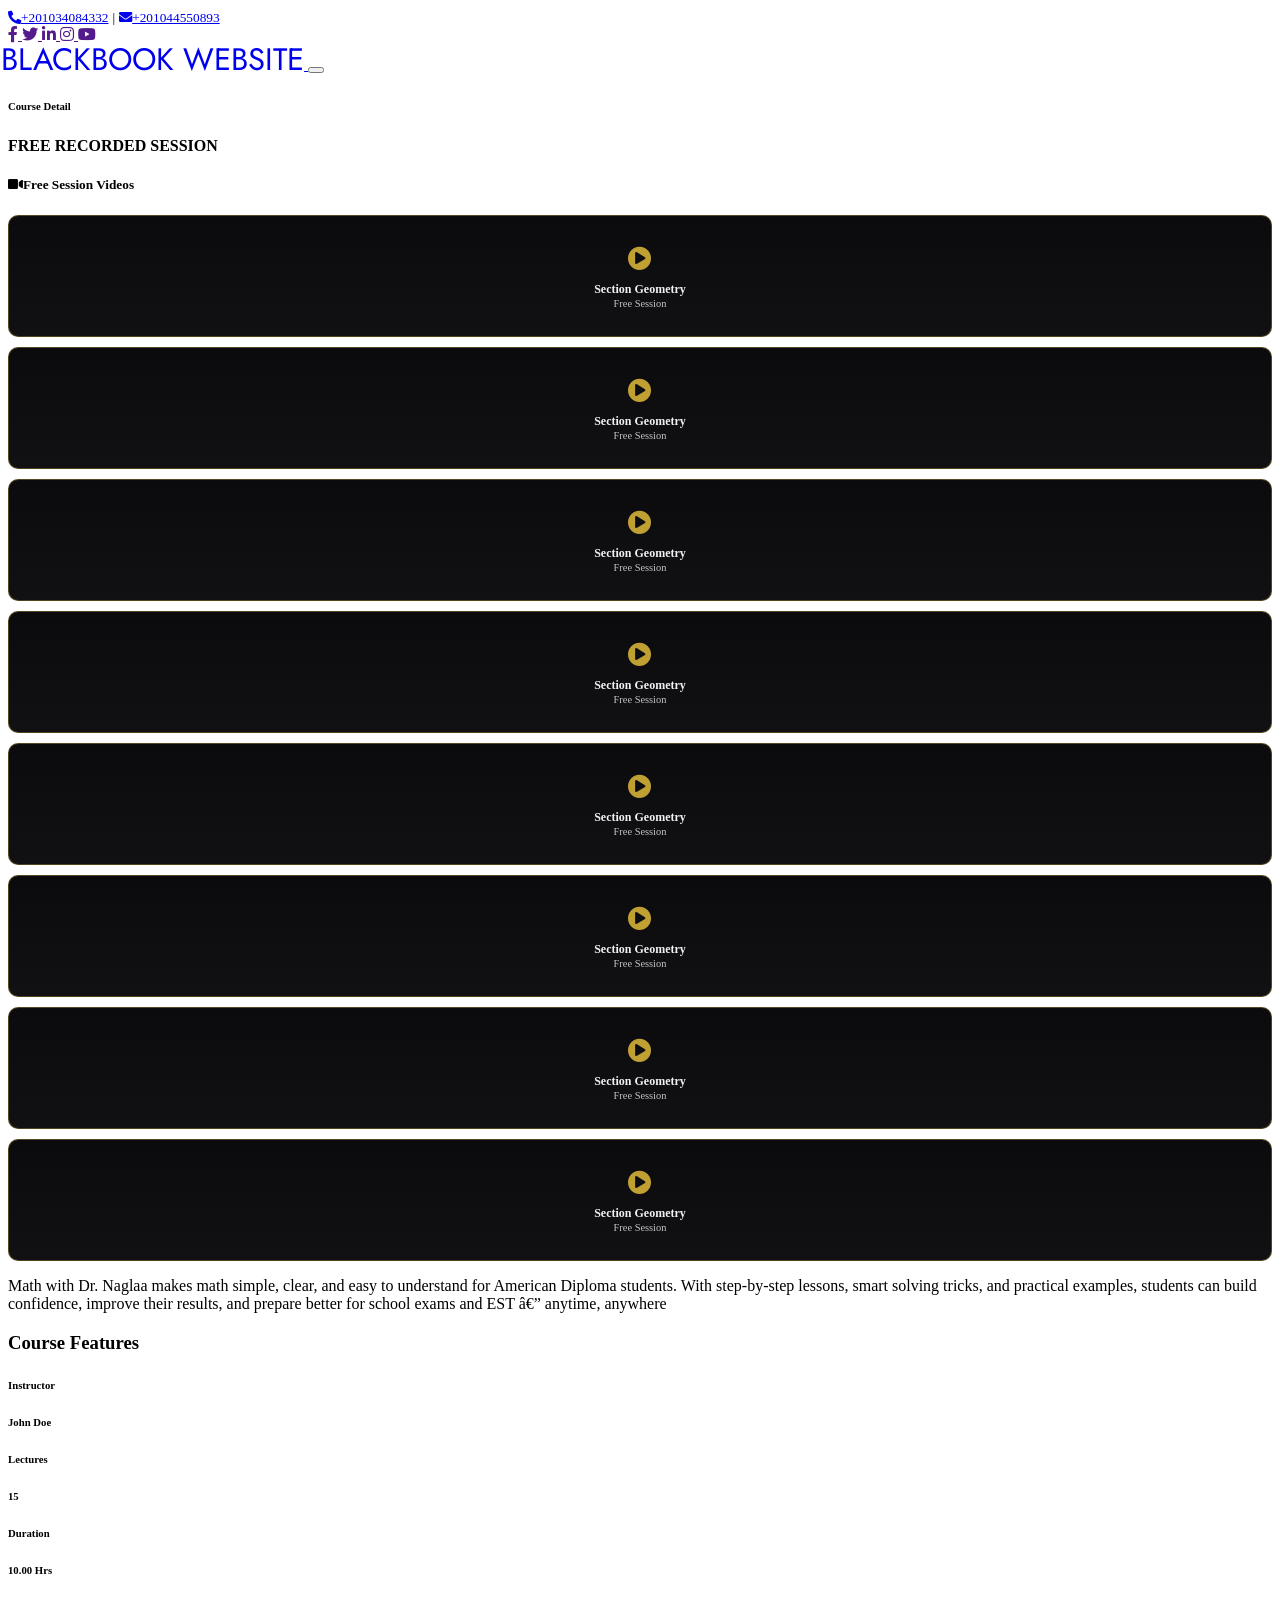
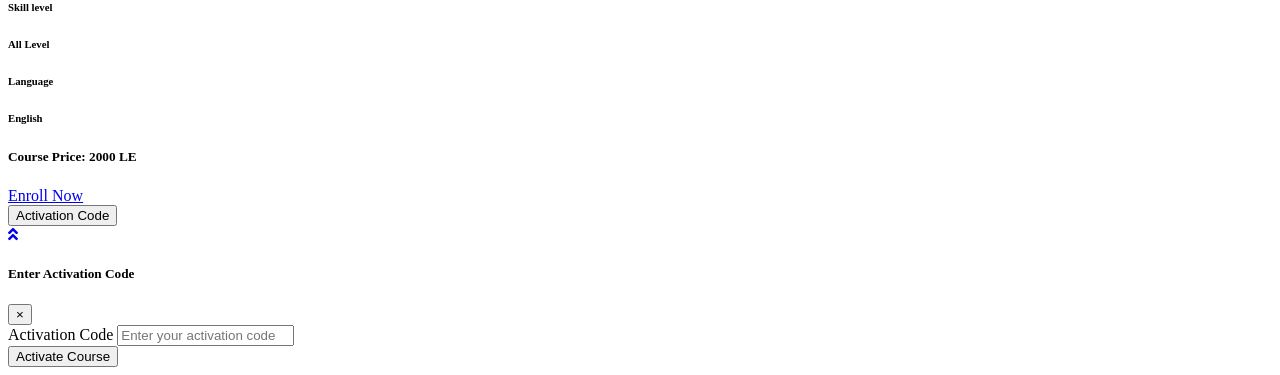
==== commit 6fcf25b4: "Add files via upload" ====
--- a/index.html
+++ b/index.html
@@ -1,9 +1,9 @@
-<!DOCTYPE html>
+﻿<!DOCTYPE html>
 <html lang="en">
 
 <head>
     <meta charset="utf-8">
-    <title>Prime Team Platform</title>
+    <title>BLACKBOOK WEBSITE</title>
     <meta content="width=device-width, initial-scale=1.0" name="viewport">
     <meta content="Free HTML Templates" name="keywords">
     <meta content="Free HTML Templates" name="description">
@@ -238,7 +238,7 @@
             }
         }
 
-        /* Hero welcome — signature-style headline */
+        /* Hero welcome â€” signature-style headline */
         .hero-welcome-title {
             font-family: 'Jost', sans-serif;
             font-weight: 500;
@@ -273,6 +273,60 @@
             border-radius: 2px;
             opacity: 0.9;
         }
+
+        /* ===============================
+           BLACKBOOK PREMIUM THEME
+           Edit colors here
+        ================================ */
+        :root {
+            --bb-black: #0b0b0d;
+            --bb-dark: #111114;
+            --bb-deep: #151518;
+            --bb-gold: #c9a227;
+            --bb-gold-soft: #b8921f;
+            --bb-gold-muted: #d4af37;
+            --bb-white: #f1f1f1;
+            --bb-gray: #bdbdbd;
+        }
+
+        /* ===============================
+           EYE COMFORT SETTINGS
+        ================================ */
+        .video-square {
+            background: linear-gradient(180deg, var(--bb-black) 0%, var(--bb-dark) 100%);
+            color: var(--bb-white);
+            border: 1px solid rgba(212,175,55,0.35);
+            box-shadow: none;
+            backdrop-filter: blur(6px);
+            line-height: 1.5;
+        }
+
+        .video-square:hover {
+            box-shadow: 0 0 10px rgba(201,162,39,0.15);
+        }
+
+        .video-square h6,
+        .video-square small {
+            color: var(--bb-white);
+        }
+
+        .video-icon {
+            color: var(--bb-gold-muted);
+        }
+
+        .hero-welcome-kicker {
+            color: var(--bb-gold-muted);
+            letter-spacing: 6px;
+        }
+
+        .hero-welcome-signature {
+            border-bottom: 1px solid rgba(212,175,55,0.35);
+            text-shadow: 0 2px 12px rgba(0, 0, 0, 0.18);
+        }
+
+        .hero-welcome-accent {
+            background: linear-gradient(90deg, transparent, rgba(201,162,39,0.52), transparent);
+        }
     </style>
     
     <!-- All inspection protection CSS has been removed for full functionality -->
@@ -289,9 +343,9 @@
         <div class="row py-2 px-lg-5">
             <div class="col-lg-6 text-center text-lg-left mb-2 mb-lg-0">
                 <div class="d-inline-flex align-items-center text-white">
-                    <small><i class="fa fa-phone-alt mr-2"></i>+201034084332</small>
+                    <small><a href="tel:+201034084332"><i class="fa fa-phone-alt mr-2"></i>+201034084332</a></small>
                     <small class="px-3">|</small>
-                    <small><i class="fa fa-envelope mr-2"></i>+201044550893</small>
+                    <small><a href="tel:+201044550893"><i class="fa fa-envelope mr-2"></i>+201044550893</a></small>
                 </div>
             </div>
             <div class="col-lg-6 text-center text-lg-right">
@@ -322,8 +376,8 @@
     <div class="container-fluid p-0">
         <nav class="navbar navbar-expand-lg bg-white navbar-light py-2 py-lg-3 px-3 px-lg-5">
             <a href="index.html" class="navbar-brand d-flex align-items-center">
-                <img src="img/prime-team-logo.png" alt="Prime Team Platform" class="mr-2" style="height: 64px; width: 64px; border-radius: 50%; object-fit: cover;" onerror="this.style.display='none'">
-                <span class="text-primary font-weight-bold" style="font-family: 'Jost', sans-serif; font-size: 28px; text-transform: uppercase; line-height: 1;">Prime Team Platform</span>
+                <img src="img/logoz.png" alt="BLACKBOOK" class="mr-2" style="height: 82px; width: 82px; border-radius: 50%; object-fit: cover; transform: translateY(-3px);" onerror="this.style.display='none'">
+                <span class="text-primary font-weight-bold" style="font-family: 'Jost', sans-serif; font-size: 31px; text-transform: uppercase; line-height: 1; margin-left: -7px; display: inline-flex; align-items: center;">BLACKBOOK WEBSITE</span>
             </a>
             <button type="button" class="navbar-toggler" data-toggle="collapse" data-target="#navbarCollapse">
                 <span class="navbar-toggler-icon"></span>
@@ -335,22 +389,6 @@
         </nav>
     </div>
     <!-- Navbar End -->
-
-
-    <!-- Header Start -->
-    <div class="jumbotron jumbotron-fluid page-header position-relative overlay-bottom" style="margin-bottom: 90px;">
-        <div class="container text-center py-5">
-            <h1 class="text-white hero-welcome-title">
-                <span class="hero-welcome-kicker">Welcome to</span>
-                <span class="hero-welcome-signature">our courses</span>
-                <span class="hero-welcome-accent" aria-hidden="true"></span>
-            </h1>
-            <div class="d-inline-flex text-white mb-5">
-                <p class="m-0 text-uppercase">DR Naglaa Ezzat - Math Course</p>
-            </div>
-        </div>
-    </div>
-    <!-- Header End -->
 
 
     <!-- Detail Start -->
@@ -441,7 +479,7 @@
                                 </div>
                             </div>
                         </div>
-                        <p>Math with Dr. Naglaa makes math simple, clear, and easy to understand for American Diploma students. With step-by-step lessons, smart solving tricks, and practical examples, students can build confidence, improve their results, and prepare better for school exams and EST — anytime, anywhere
+                        <p>Math with Dr. Naglaa makes math simple, clear, and easy to understand for American Diploma students. With step-by-step lessons, smart solving tricks, and practical examples, students can build confidence, improve their results, and prepare better for school exams and EST â€” anytime, anywhere
                             </p>
                     </div>
 
@@ -879,4 +917,4 @@
 
 </body>
 
-</html>+</html>
